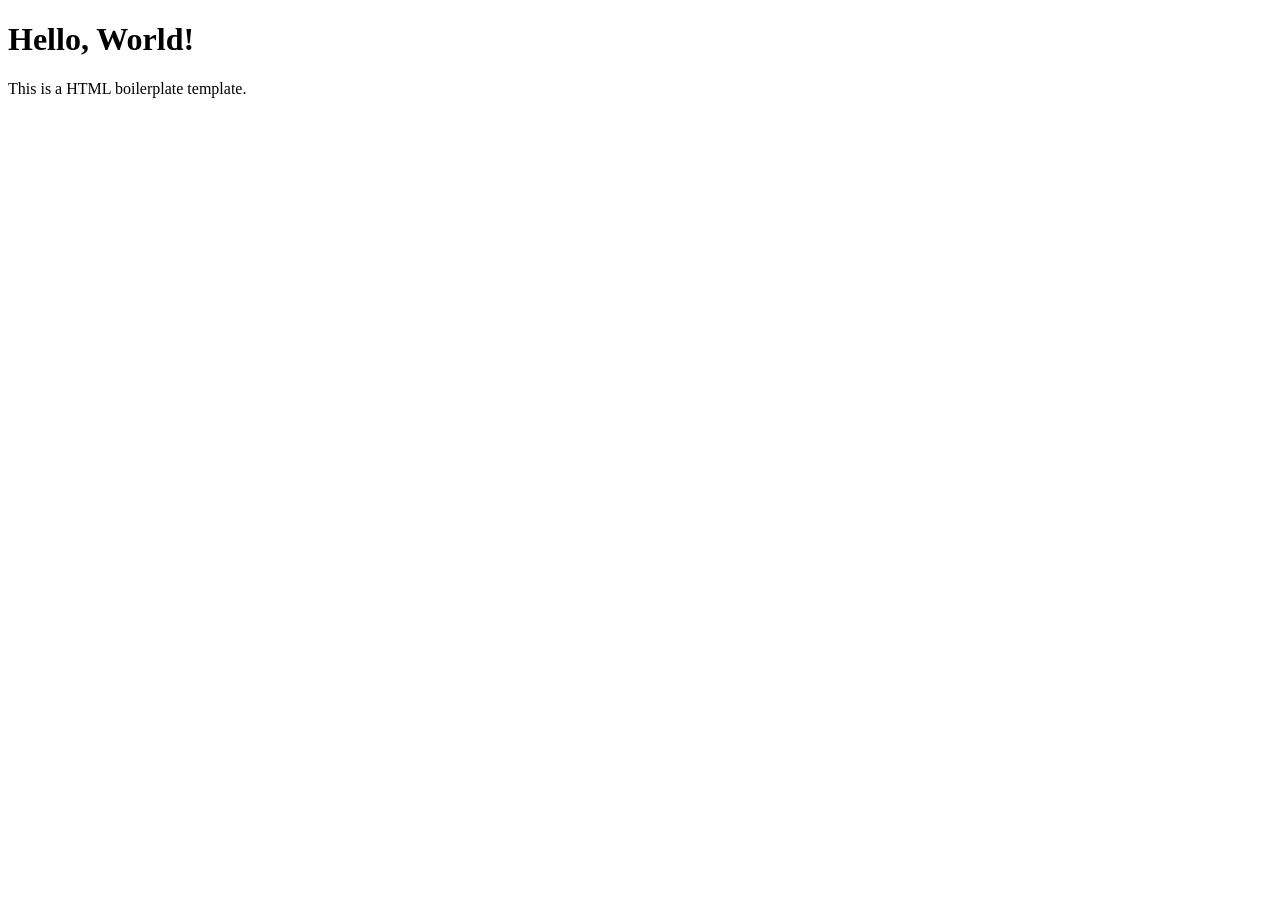
==== index.html @ 60ae37b8 "Rename boilerplate.html to index.html" ====
<!DOCTYPE html>
<html lang="en">
<head>
    <meta charset="UTF-8">
    <meta name="viewport" content="width=device-width, initial-scale=1.0">
    <title>My Web Page</title>
    <!-- CSS stylesheet -->
    <link rel="stylesheet" href="style.css">
</head>
<body>

    <h1>Hello, World!</h1>
    <p>This is a HTML boilerplate template.</p>

    <!-- JavaScript file -->
    <script src="script.js"></script>
</body>
</html>
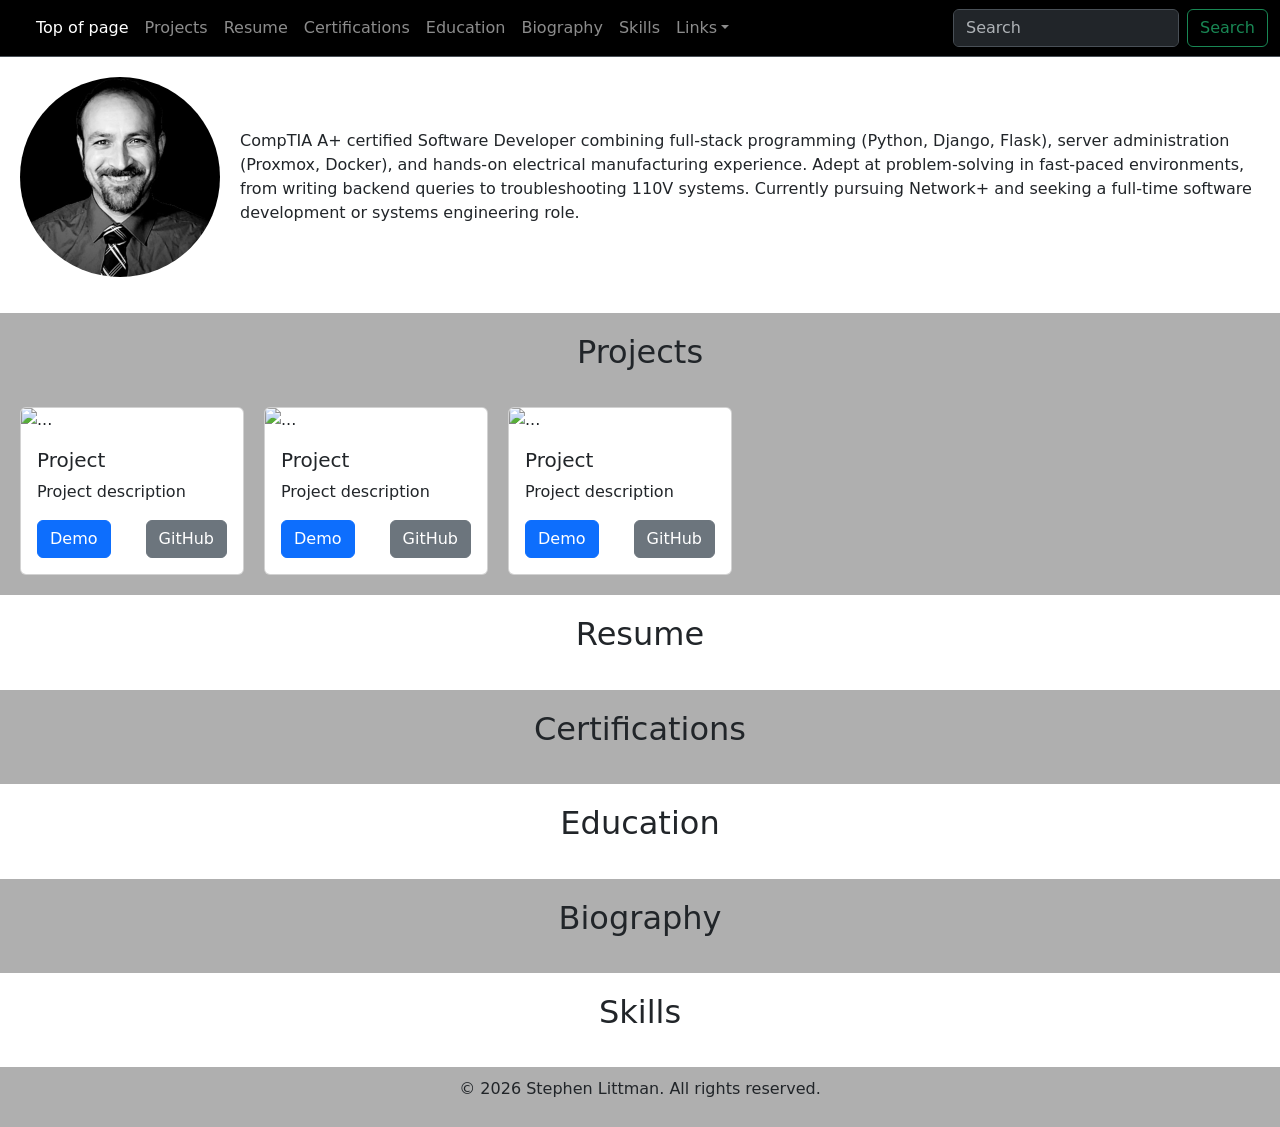
==== commit 831094a1: "Some groundwork" ====
--- a/index.html
+++ b/index.html
@@ -1,18 +1,137 @@
 <!DOCTYPE html>
 <html lang="en">
+
 <head>
     <meta charset="UTF-8">
     <meta name="viewport" content="width=device-width, initial-scale=1.0">
-    <title>My Web Page</title>
+    <title>Stephen Littman e-Portfolio</title>
     <!-- CSS stylesheet -->
-    <link rel="stylesheet" href="style.css">
+    <link href="https://cdn.jsdelivr.net/npm/bootstrap@5.3.9/dist/css/bootstrap.min.css" rel="stylesheet" integrity="sha384-yEPZ7jP9S0QKiUQ0m3jjsO4ProIW7wvR9gXkI7JOGa2XVsw53Yke2bsdkBbjmmiX" crossorigin="anonymous">
+    <link rel="stylesheet" href="styles/style.css">
 </head>
+
 <body>
+    <!-- Header -->
+    <header>
+        <nav class="navbar bg-black navbar-expand-lg border-bottom border-body" data-bs-theme="dark">
+            <div class="container-fluid">
+                <a class="navbar-brand" href="#"></a>
+                <button class="navbar-toggler" type="button" data-bs-toggle="collapse" data-bs-target="#navbarSupportedContent" aria-controls="navbarSupportedContent" aria-expanded="false" aria-label="Toggle navigation">
+                    <span class="navbar-toggler-icon"></span>
+                </button>
+                <div class="collapse navbar-collapse" id="navbarSupportedContent">
+                    <ul class="navbar-nav me-auto mb-2 mb-lg-0">
+                        <li class="nav-item">
+                            <a class="nav-link active" aria-current="page" href="#">Top of page</a>
+                        </li>
+                        <li class="nav-item">
+                            <a class="nav-link" href="#projects">Projects</a>
+                        </li>
+                        <li class="nav-item">
+                            <a class="nav-link" href="#resume">Resume</a>
+                        </li>
+                        <li class="nav-item">
+                            <a class="nav-link" href="#certifications">Certifications</a>
+                        </li>
+                        <li class="nav-item">
+                            <a class="nav-link" href="#education">Education</a>
+                        </li>
+                        <li class="nav-item">
+                            <a class="nav-link" href="#biography">Biography</a>
+                        </li>
+                        <li class="nav-item">
+                            <a class="nav-link" href="#skills">Skills</a>
+                        </li>
+                        <li class="nav-item dropdown">
+                            <a class="nav-link dropdown-toggle" href="#" role="button" data-bs-toggle="dropdown" aria-expanded="false">Links</a>
+                            <ul class="dropdown-menu">
+                                <li><a class="dropdown-item" href="https://www.linkedin.com/in/stephen-littman" target="_blank">LinkedIn</a></li>
+                                <li><hr class="dropdown-divider"></li>
+                                <li><a class="dropdown-item" href="https://github.com/anarchking" target="_blank">GitHub</a></li>
+                                <li><hr class="dropdown-divider"></li>
+                                <li><a class="dropdown-item" href="#">Something else here</a></li>
+                            </ul>
+                        </li>
+                    </ul>
+                    <form class="d-flex" role="search">
+                        <input class="form-control me-2" type="search" placeholder="Search" aria-label="Search"/>
+                        <button class="btn btn-outline-success" type="submit">Search</button>
+                    </form>
+                </div>
+            </div>
+        </nav>
+    </header>
 
-    <h1>Hello, World!</h1>
-    <p>This is a HTML boilerplate template.</p>
+    <!-- Main Content -->
+    <main>
+        <section class="hero-container">
+            <img src="images/ME.jpg" alt="Photo of Stephen Littman" class="img-fluid rounded-circle mb-3" width="200" height="200">
+            <p>
+                CompTIA A+ certified Software Developer combining full-stack programming (Python, Django, Flask), server administration (Proxmox, Docker), and hands-on electrical manufacturing experience. Adept at problem-solving in fast-paced environments, from writing backend queries to troubleshooting 110V systems. Currently pursuing Network+ and seeking a full-time software development or systems engineering role.
+            </p>
+        </section>
+
+        <section id="projects">
+            <h1>Projects</h1>
+                <div class="card" style="width: 14rem;">
+                    <img src="..." class="card-img-top" alt="...">
+                    <div class="card-body">
+                        <h5 class="card-title">Project</h5>
+                        <p class="card-text">Project description</p>
+                        <a href="#" class="btn btn-primary">Demo</a>
+                        <a href="#" class="btn btn-secondary" style="float: right;">GitHub</a>
+                    </div>
+                </div>
+                <div class="card" style="width: 14rem;">
+                    <img src="..." class="card-img-top" alt="...">
+                    <div class="card-body">
+                        <h5 class="card-title">Project</h5>
+                        <p class="card-text">Project description</p>
+                        <a href="#" class="btn btn-primary">Demo</a>
+                        <a href="#" class="btn btn-secondary" style="float: right;">GitHub</a>
+                    </div>
+                </div>
+                <div class="card" style="width: 14rem;">
+                    <img src="..." class="card-img-top" alt="...">
+                    <div class="card-body">
+                        <h5 class="card-title">Project</h5>
+                        <p class="card-text">Project description</p>
+                        <a href="#" class="btn btn-primary">Demo</a>
+                        <a href="#" class="btn btn-secondary" style="float: right;">GitHub</a>
+                    </div>
+                </div>
+        </section>
+
+        <section id="resume">
+            <h1>Resume</h1>
+        </section>
+
+        <section id="certifications">
+            <h1>Certifications</h1>
+        </section>
+
+        <section id="education">
+            <h1>Education</h1>
+        </section>
+
+        <section id="biography">
+            <h1>Biography</h1>
+        </section>
+
+        <section id="skills">
+            <h1>Skills</h1>
+        </section>
+
+    </main>
+
+    <!-- Footer -->
+    <footer>
+        <p>&copy; 2026 Stephen Littman. All rights reserved.</p>
+    </footer>
 
     <!-- JavaScript file -->
+    <script src="https://cdn.jsdelivr.net/npm/bootstrap@5.3.9/dist/js/bootstrap.bundle.min.js" integrity="sha384-WyOxWvTyr1QaMPfiPJSv76iReVthorl5uWlFtZPyK0IEB0hGzo9y5Bp9mYanr8Bu" crossorigin="anonymous"></script>
     <script src="script.js"></script>
 </body>
+
 </html>
--- a/styles/style.css
+++ b/styles/style.css
@@ -0,0 +1,71 @@
+body {
+    min-height: 100vh;
+    display: flex;
+    flex-direction: column;
+    margin: 0;
+}
+
+.navbar {
+    width: 100%;
+}
+
+h1 {
+    font-size: 2rem;
+    margin-bottom: 1rem;
+    text-align: center;
+}
+
+main {
+    flex: 1;
+}
+
+.hero-container {
+    display: flex;
+    align-items: center;
+    gap: 20px;
+    padding: 20px;
+}
+
+#projects {
+    background-color: #afafaf;
+    padding: 20px;
+    display: flex;
+    flex-wrap: wrap;
+    gap: 20px;
+}
+
+#projects h1 {
+    flex-basis: 100%;
+}
+
+.card {
+
+}
+
+#resume {
+    padding: 20px;
+}
+
+#certifications {
+    background-color: #afafaf;
+    padding: 20px;
+}
+
+#education {
+    padding: 20px;
+}
+
+#biography {
+    background-color: #afafaf;
+    padding: 20px;
+}
+
+#skills {
+    padding: 20px;
+}
+
+footer {
+    background-color: #afafaf;
+    padding: 10px;
+    text-align: center;
+}
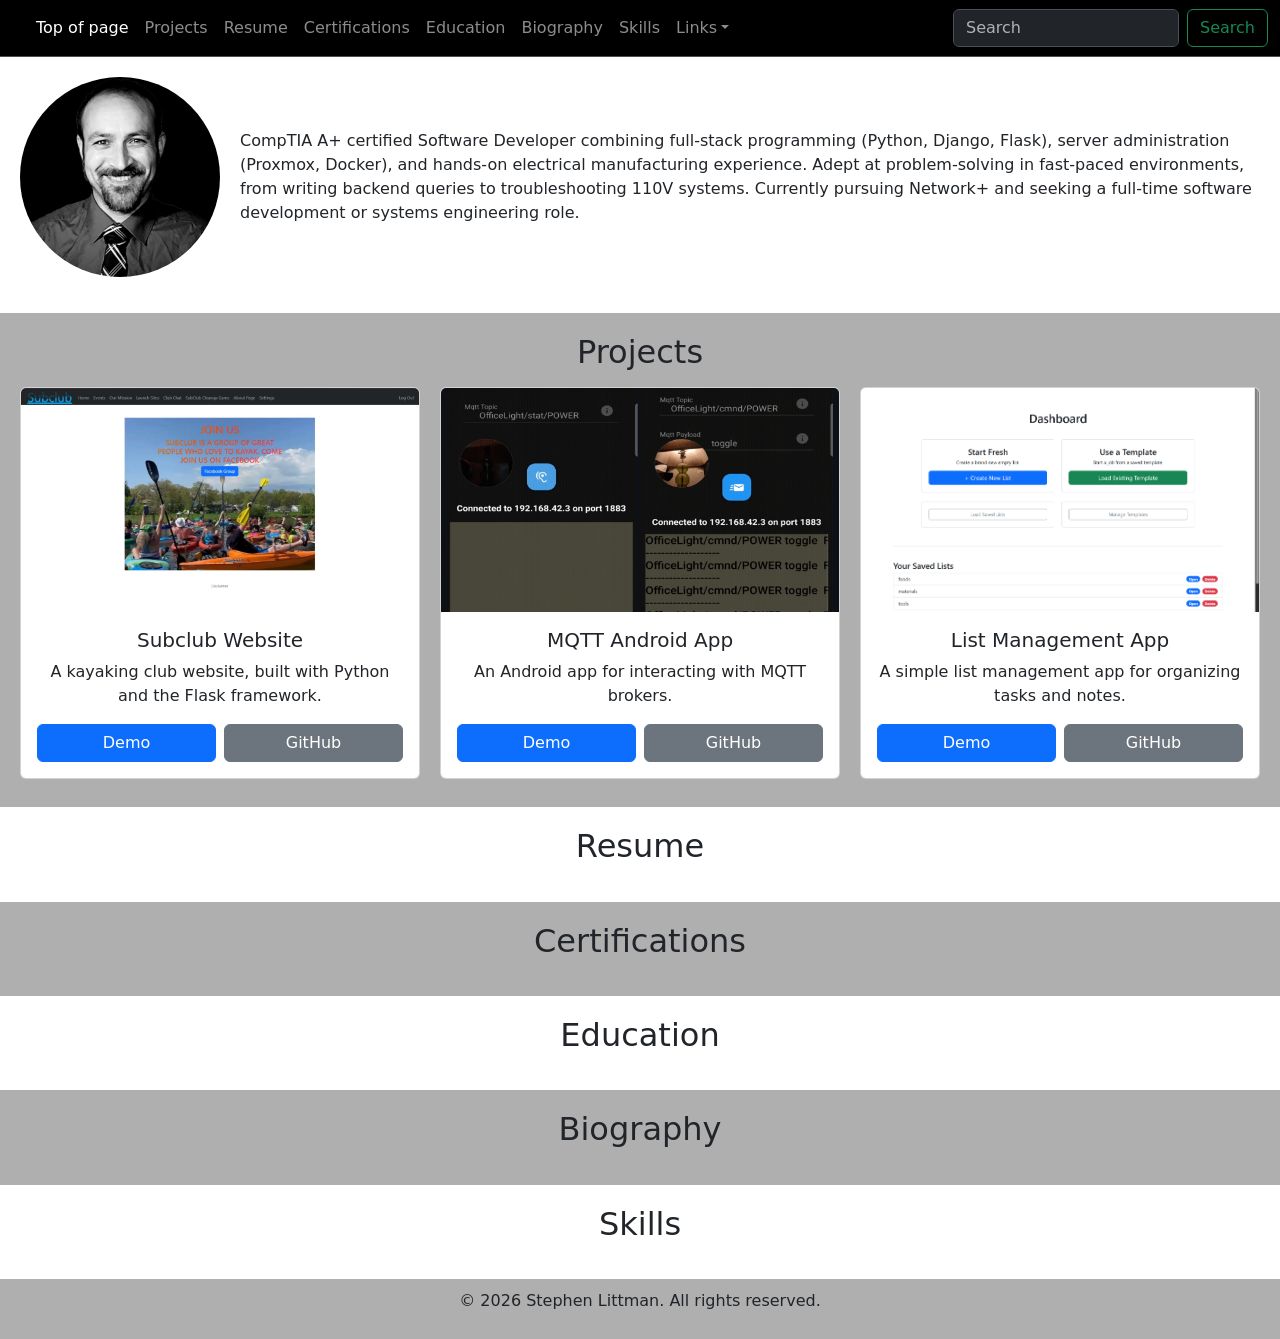
==== commit 89b9a2c2: "More groundwork on the projects section" ====
--- a/index.html
+++ b/index.html
@@ -73,33 +73,41 @@
 
         <section id="projects">
             <h1>Projects</h1>
-                <div class="card" style="width: 14rem;">
-                    <img src="..." class="card-img-top" alt="...">
+            <div class="project-cards">
+                <div class="card">
+                    <img src="images/Subclub.png" class="card-img-top" alt="...">
                     <div class="card-body">
-                        <h5 class="card-title">Project</h5>
-                        <p class="card-text">Project description</p>
-                        <a href="#" class="btn btn-primary">Demo</a>
-                        <a href="#" class="btn btn-secondary" style="float: right;">GitHub</a>
+                        <h5 class="card-title">Subclub Website</h5>
+                        <p class="card-text">A kayaking club website, built with Python and the Flask framework.</p>
+                        <div class="card-actions">
+                            <a href="https://youtu.be/I2C0B-_EbtU?si=v22H_7d-y5Poe1bo" class="btn btn-primary">Demo</a>
+                            <a href="https://github.com/anarchking/Subclub-webapp-CS50-final-project" class="btn btn-secondary">GitHub</a>
+                        </div>
                     </div>
                 </div>
-                <div class="card" style="width: 14rem;">
-                    <img src="..." class="card-img-top" alt="...">
+                <div class="card">
+                    <img src="images/MQTT_app.png" class="card-img-top" alt="...">
                     <div class="card-body">
-                        <h5 class="card-title">Project</h5>
-                        <p class="card-text">Project description</p>
-                        <a href="#" class="btn btn-primary">Demo</a>
-                        <a href="#" class="btn btn-secondary" style="float: right;">GitHub</a>
+                        <h5 class="card-title">MQTT Android App</h5>
+                        <p class="card-text">An Android app for interacting with MQTT brokers.</p>
+                        <div class="card-actions">
+                            <a href="https://www.youtube.com/watch?v=CKmG25rpj0g&t=1s" class="btn btn-primary">Demo</a>
+                            <a href="https://github.com/anarchking/MQTT-android-app-CS50P-final-project" class="btn btn-secondary">GitHub</a>
+                        </div>
                     </div>
                 </div>
-                <div class="card" style="width: 14rem;">
-                    <img src="..." class="card-img-top" alt="...">
+                <div class="card">
+                    <img src="images/List_management.png" class="card-img-top" alt="...">
                     <div class="card-body">
-                        <h5 class="card-title">Project</h5>
-                        <p class="card-text">Project description</p>
-                        <a href="#" class="btn btn-primary">Demo</a>
-                        <a href="#" class="btn btn-secondary" style="float: right;">GitHub</a>
+                        <h5 class="card-title">List Management App</h5>
+                        <p class="card-text">A simple list management app for organizing tasks and notes.</p>
+                        <div class="card-actions">
+                            <a href="https://www.youtube.com/watch?v=s52GovBQQmk" class="btn btn-primary">Demo</a>
+                            <a href="https://github.com/anarchking/SDEV220Final_Project" class="btn btn-secondary">GitHub</a>
+                        </div>
                     </div>
                 </div>
+            </div>
         </section>
 
         <section id="resume">
--- a/styles/style.css
+++ b/styles/style.css
@@ -26,20 +26,66 @@
     padding: 20px;
 }
 
+.hero-container img {
+    width: clamp(64px, 25vw, 200px);
+    height: auto;
+    aspect-ratio: 1;
+    object-fit: cover;
+    flex: 0 0 auto;
+}
+
 #projects {
     background-color: #afafaf;
     padding: 20px;
-    display: flex;
-    flex-wrap: wrap;
-    gap: 20px;
 }
 
-#projects h1 {
-    flex-basis: 100%;
+.project-cards {
+    display: flex;
+    gap: 20px;
+    overflow-x: auto;
+    padding-bottom: 8px;
 }
 
 .card {
+    box-sizing: border-box;
+    display: flex;
+    flex-direction: column;
+    min-width: 0;
+    flex: 1 0 12rem;
+}
 
+.project-cards .card-img-top {
+    width: 100%;
+    aspect-ratio: 16 / 9;
+    object-fit: cover;
+}
+
+.card-body {
+    display: flex;
+    flex: 1;
+    flex-direction: column;
+    text-align: center;
+}
+
+.card-actions {
+    display: flex;
+    gap: 8px;
+    margin-top: auto;
+}
+
+.card-actions .btn {
+    flex: 1;
+    text-align: center;
+}
+
+@media (max-width: 576px) {
+    #projects {
+        padding: 10px;
+    }
+
+    .project-cards {
+        gap: 12px;
+    }
 }
 
 #resume {
